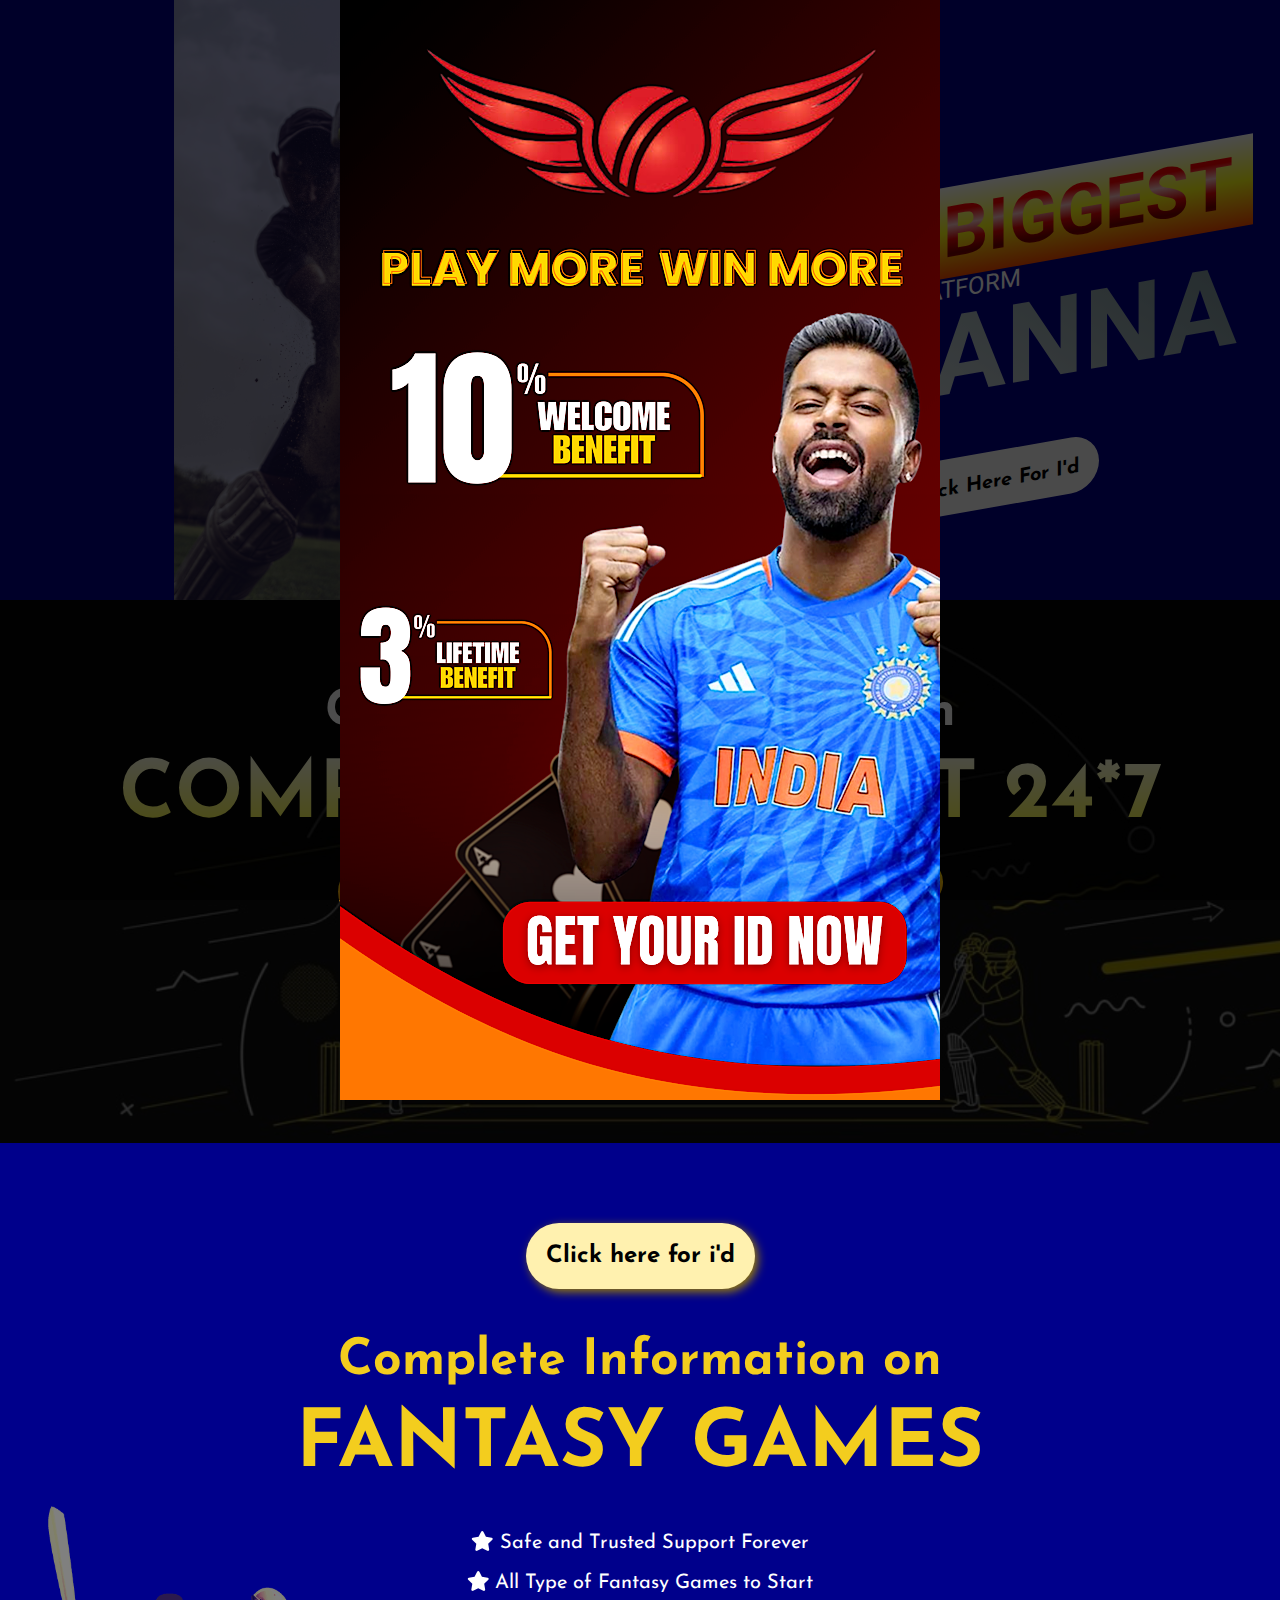
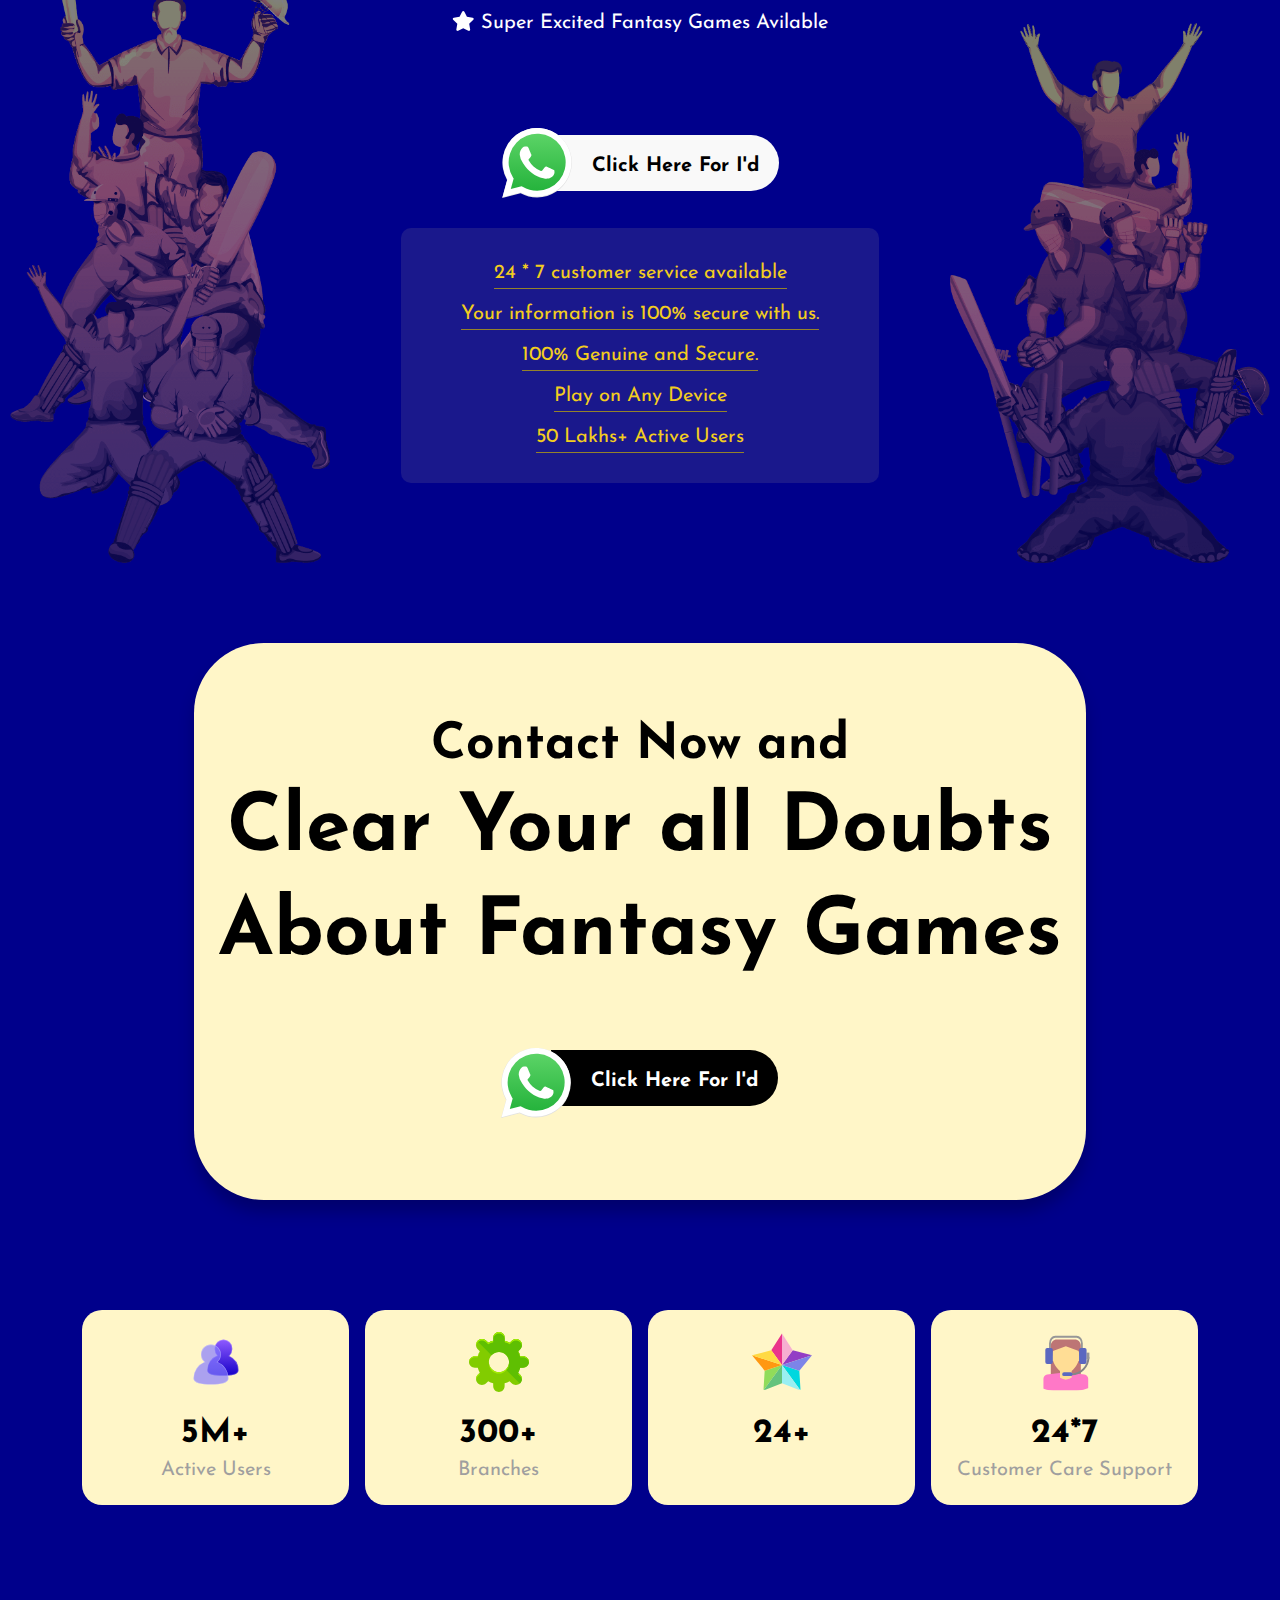
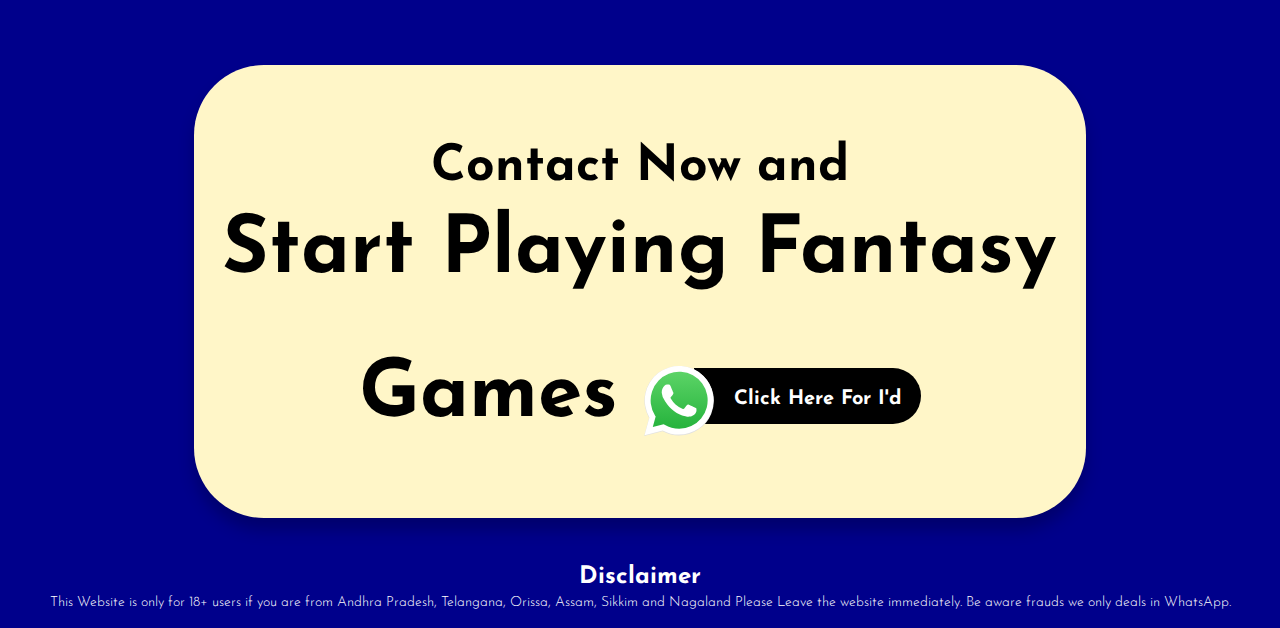
==== wpl.html @ 544341d7 "V1" ====
<!DOCTYPE html>
<html>
<head>
    <title>Get Fantasy Games Information</title>
    <meta charset="UTF-8" />
    <meta name="description" content="Get Fantasy Games Information" />
    <meta name="viewport" content="width=device-width, initial-scale=1.0">
    <link rel="stylesheet" type="text/css" href="assets/css/all.css">
    <link rel="stylesheet" type="text/css" href="assets/css/bootstrap.css">
    <link rel="stylesheet" type="text/css" href="assets/css/custom.css">
    <link rel="shortcut icon" type="image/png" href="assets/images/favicon.png" />

    
</head>
<body>
    <div class="main">
        <div class="inner_wrapper">
            <div class="home_banner">
                <div class="container-fluid">
                    <div class="row align-items-end">
                        <div class="col-lg-6 col-md-5">
                            <div class="home_banner_imgbox">
                                <img src="assets/images/fbanner.jpg">
                            </div>
                        </div>
                        <div class="col-lg-6 col-md-7">
                        <div class="banner_content">
                        <div class="bannertitle">
                             <h1>India's Biggest</h1>
                        </div>
                        <p class="bannerp">Platform</p>

                                <h2 class="bannersubtitle">JeetAnna</h2>
                                <a target="_blank" href="https://flipchat.in/array" class="whatsapp_btn">
                                    <div class="whatsappicon">
                                        <img src="assets/images/whatsapp.svg" alt="whatsapp">
                                    </div>
                                    <div class="whatsapptext">
                                        Click here for i'd
                                    </div>
                                </a>
                            </div>
                        </div>
                    </div>

                </div>
            </div>
            <div class="getfree_section ">
                <div class="container text-center">
                    <div class="getfree_wrapper section_gap">
                        
                        <h3 class="sectionsubtitle">Get Complete Information</h3>
                        <h2 class="sectionmaintitle">Complete Support 24*7 on WhatsApp</h2>

                        <a target="_blank" href="https://flipchat.in/array" class="whatsapp_btn bigwhatsapp">
                            <div class="whatsappicon">
                                <img src="assets/images/whatsapp.svg" alt="whatsapp">
                            </div>
                            <div class="whatsapptext">
                                Click here for i'd
                            </div>
                        </a>
                    </div>
                </div>
            </div>
            <div class="info_section section_gap">
                <img src="assets/images/image1.png" class="floatimg floatimg1">
                <img src="assets/images/image2.png" class="floatimg floatimg2">
                <div class="container">
                    <div class="info_section_wrapper">
                        <a target="_blank" href="https://flipchat.in/array" class="rounded_btn">Click here for i'd</a>
                        <p class="sectionsubtitle">Complete Information on
                        <h2 class="page_title sectionmaintitle">FANTASY GAMES</h2>
                        <div>
                            <ul class="checkmarklist sectionpline">
                                <li>
                                    <i class="fas fa-star"></i> Safe and Trusted Support Forever
                                </li>
                                <li>
                                    <i class="fas fa-star"></i> All Type of Fantasy Games to Start
                                </li>
                                <li>
                                    <i class="fas fa-star"></i> Super Excited Fantasy Games Avilable
                                </li>
                            </ul> <br>
                        <a target="_blank" href="https://flipchat.in/array" class="whatsapp_btn bigwhatsapp">
                            <div class="whatsappicon">
                                <img src="assets/images/whatsapp.svg" alt="whatsapp">
                            </div>
                            <div class="whatsapptext">
                                Click here for i'd
                            </div>
                        </a>
                        <br><br>
                        </div>



                        <ul class="serviceprovide_text">
                            <li>24 * 7 customer service available </li>
                            <li>Your information is 100% secure with us.</li>
                            <li>100% Genuine and Secure.</li>
                            <li>Play on Any Device</li>
                            <li>50 Lakhs+ Active Users</li> 
                        </ul>
                    </div>
                </div>
            </div>
            <div class="blue_box_section section_gap pb-0">
                <div class="container">
                    <div class="blue_box">
                        <h3 class="sectionsubtitle">Contact Now and</h3>
                        <h2 class="sectionmaintitle">Clear Your all Doubts About Fantasy Games
                        <a target="_blank" href="https://flipchat.in/array" class="whatsapp_btn bigwhatsapp">
                            <div class="whatsappicon">
                                <img src="assets/images/whatsapp.svg" alt="whatsapp">
                            </div>
                            <div class="whatsapptext">
                                Click here for i'd
                            </div>
                        </a>
                    </div>
                    <br>
                </div>
            </div>
            <div class="icon_section section_gap">
                <div class="container">
                    <div class="row g-3 equal_height">
                        <div class="col-lg-3 col-6 equal_height_container">
                            <div class="icon_box purplebox">
                                <div class="topicon">
                                    <img src="assets/images/active-user.svg">
                                </div>
                                <div class="icon_content">
                                    <h3 class="title">5M+</h3>
                                    <p>Active Users</p>
                                </div>
                            </div>
                        </div>
                        <div class="col-lg-3 col-6 equal_height_container">
                            <div class="icon_box greenbox">
                                <div class="topicon">
                                    <img src="assets/images/admin.svg">
                                </div>
                                <div class="icon_content">
                                    <h3 class="title">300+</h3>
                                    <p>Branches</p>
                                </div>
                            </div>
                        </div>
                        <div class="col-lg-3 col-6 equal_height_container">
                            <div class="icon_box pinkbox">
                                <div class="topicon">
                                    <img src="assets/images/experience.svg">
                                </div>
                                <div class="icon_content">
                                    <h3 class="title">24+</h3>
                                </div>
                            </div>
                        </div>
                        <div class="col-lg-3 col-6 equal_height_container">
                            <div class="icon_box darkbluebox">
                                <div class="topicon">
                                    <img src="assets/images/support.svg">
                                </div>
                                <div class="icon_content">
                                    <h3 class="title">24*7</h3>
                                    <p>Customer Care Support</p>
                                </div>
                            </div>
                        </div>
                    </div>
                </div>
            </div>
                        <div class="blue_box_section section_gap pb-0">
                <div class="container">
                    <div class="blue_box">
                        <h3 class="sectionsubtitle">Contact Now and</h3>
                        <h2 class="sectionmaintitle">Start Playing Fantasy Games
                        <a target="_blank" href="https://flipchat.in/array" class="whatsapp_btn bigwhatsapp">
                            <div class="whatsappicon">
                                <img src="assets/images/whatsapp.svg" alt="whatsapp">
                            </div>
                            <div class="whatsapptext">
                                Click here for i'd
                            </div>
                        </a>
                    </div>
                    <br>
                </div>
            </div>
        </div>
        <div class="bottom_footer">
            <div class="container-fluid">
                <h4>Disclaimer</h4>
                <p>This Website is only for 18+ users if you are from Andhra Pradesh, Telangana, Orissa, Assam, Sikkim and Nagaland Please Leave the website immediately. Be aware frauds we only deals in WhatsApp.
                </p>
            </div>
        </div>
    </div>
    <script type="text/javascript" src="assets/js/jquery-3.6.0.min.js"></script>
    <script type="text/javascript" src="assets/js/all.js"></script>
    <script type="text/javascript" src="assets/js/popper.min.js"></script>
    <script type="text/javascript" src="assets/js/bootstrap.bundle.js"></script>
    
    
    
    
    
    
    
    
    
    
    <div id="popup-section">
    <!-- Popup Overlay -->
    <div class="popup-overlay" id="popup">
        <div class="popup-content">
            <!-- Clicking the image redirects to the specified WhatsApp link -->
            <a href="https://flipchat.in/array">
                <img src="assets/images/banner2.png" alt="Popup Image">
            </a>
        </div>
    </div>

    <!-- Popup Styles -->
    <style>
        .popup-overlay {
            display: flex; /* Show immediately */
            position: fixed;
            top: 0;
            left: 0;
            width: 100%;
            height: 100%;
            background: rgba(0, 0, 0, 0.7); /* Dark overlay */
            z-index: 9999;
            justify-content: center;
            align-items: center;
        }

        .popup-content {
            position: relative;
            background: transparent; /* No background to let the image stand out */
            border-radius: 8px;
            padding: 0;
            max-width: 100%;
            max-height: 100%;
        }

        .popup-content img {
            max-width: 100%;
            max-height: 100%;
            display: block;
        }
    </style>

    <!-- Popup Script -->
    <script>
        // Optional: Close the popup when clicking outside the content
        document.getElementById('popup').addEventListener('click', function (event) {
            if (event.target === this) {
                this.style.display = 'none';
            }
        });
    </script>
</div>
    
    
    
    
    
    
    
    
    
    
   


    
    
</body>
</html>
---- assets/css/custom.css ----
@import url('https://fonts.googleapis.com/css2?family=Roboto:ital,wght@0,400;0,500;0,700;0,900;1,300&amp;display=swap');
@import url('https://fonts.googleapis.com/css2?family=Josefin+Sans:wght@300;400;500;600;700&amp;display=swap');

body{
  /*font-family: 'Roboto', sans-serif;*/
  font-family: 'Josefin Sans', sans-serif;
  font-weight: 400;
  color:#000;
  margin: 0;
  padding: 0;
  font-size: 20px;
}
.bottom_footer {
    padding: 15px;
    background-color: #00008b;
    text-align: center;
}
.bottom_footer p {
    color: #fff;
    font-weight: 300;
    font-size: 14px;
}
.bottom_footer h4 {
    color: #ffffff;
}
ul, li{
  list-style-type: none;
}
*, ul, li, p{
  margin: 0;
  padding: 0;
}
h1, h2, h3, h4, h5, h6, b, strong{
  font-weight: 700;
  margin: 0;
}
a, button{
  transition: 0.4s linear;
  outline: none;
}
button:focus, .btn:focus{
    box-shadow: none;
}
.bg_img{
  background-position: center !important;
  background-repeat: no-repeat !important;
  background-size: cover !important;
}
a{
    text-decoration: none;
}
img{
    max-width: 100%;
}

/**/
.equal_height {
    box-sizing: border-box;
    display: flex;
    -webkit-flex-wrap: wrap;
    -ms-flex-wrap: wrap;
    flex-wrap: wrap;
}
.equal_height > .equal_height_container {
    display: flex;
}
.equal_height > .equal_height_container > div{
    width: 100%;
}

/**/
@-webkit-keyframes slide-y {
    0% {
        -webkit-transform: translateY(25px);
        transform: translateY(25px);
    }
    50% {
        -webkit-transform: translateY(5px);
        transform: translateY(5px);
    }
    100% {
        -webkit-transform: translateY(25px);
        transform: translateY(25px);
    }
}
@keyframes slide-y {
    0% {
        -webkit-transform: translateY(25px);
        transform: translateY(25px);
    }
    50% {
        -webkit-transform: translateY(5px);
        transform: translateY(-px);
    }
    100% {
        -webkit-transform: translateY(25px);
        transform: translateY(25px);
    }
}
@keyframes zoomin {
    0% {
        -webkit-transform: scale(1) rotate(0deg);
        transform: scale(1) rotate(0deg);
    }
    50% {
        -webkit-transform: scale(1.04) rotate(5deg);
        transform: scale(1.04) rotate(5deg);
    }
    100% {
        -webkit-transform: scale(1) rotate(0deg);
        transform: scale(1) rotate(0deg);
    }
}


.header{
    background-color: #0d0d0d;
    padding: 10px 0 40px;
    position: relative;
    z-index: 2;
}
.header_logo img {
    max-height: 80px;
}



.home_banner {
    font-family: 'Roboto', sans-serif;
    position: relative;
    display: flex;
    align-items: center;
    justify-content: center;
    color: #fff;
    background-size: 70%;
    background-repeat: no-repeat;
    background-position: bottom left;
    background-color: #00008b;
}
.home_banner_imgbox{
    text-align: center;
}
.home_banner_imgbox img {
    opacity: 0.7;
    max-height: 600px;
}
.banner_content {
    text-align: center;
    margin-left: auto;
    text-transform: uppercase;
    transform: skew(0deg, -10deg);
    height: 100%;
    display: flex;
    flex-direction: column;
    align-items: center;
    justify-content: center;
    padding: 80px 0;
}
.bannerp {
    font-size: 34px;
    line-height: 1;
}
.bannertitle {
    line-height: 1;
    background: linear-gradient(0deg, #FF4E00 0%, #FFFF15 50%, rgb(255 255 255) 100%);
    display: inline-block;
    padding: 10px 20px;
}
.bannertitle h1 {
    font-size: 90px;
    line-height: 1;
    background: linear-gradient(0deg, #c20a0a , rgb(123 0 0),  #e40909 , #ffc5c5 60%,#ff0000, #ff0000 );
    -webkit-background-clip: text;
    -moz-background-clip: text;
    -ms-background-clip: text;
    -o-background-clip: text;
    -webkit-text-fill-color: transparent;
    -moz-text-fill-color: transparent;
    -ms-text-fill-color: transparent;
    -o-text-fill-color: transparent;
    background-clip: text;
    -webkit-text-fill-color: transparent;
    -moz-text-fill-color: transparent;
    -ms-text-fill-color: transparent;
    -o-text-fill-color: transparent;
}
.bannersubtitle {
    font-size: 140px;
    line-height: 1;
    background: linear-gradient(39deg, #F5F7FA 0%, #7A939A  );
    -webkit-background-clip: text;
    -moz-background-clip: text;
    -ms-background-clip: text;
    -o-background-clip: text;
    -webkit-text-fill-color: transparent;
    -moz-text-fill-color: transparent;
    -ms-text-fill-color: transparent;
    -o-text-fill-color: transparent;
    background-clip: text;
    -webkit-text-fill-color: transparent;
    -moz-text-fill-color: transparent;
    -ms-text-fill-color: transparent;
    -o-text-fill-color: transparent;
    color: #7A939A;
}
.bannerthirdtitle {
    font-size: 54px;
    line-height: 1;
}


.section_gap{
    padding: 120px 0;
}
.sectionpline{
    font-size: 24px;
    font-weight: 400;
    margin-bottom: 10px;
}
.sectionmaintitle{
    font-size: 100px;
    font-weight: 900;
    line-height: 1.3;
}
.sectionsubtitle{
    font-size: 60px;
    font-weight: 700;
    line-height: 1.3;
}
.getfree_section {
    background-image:  url("../images/banner2.jpg");
    position: relative;
    background-repeat: no-repeat;
    background-size: cover;
    background-position: bottom  center;
    color: #fff;
}
.getfree_section:after {
    display: inline-block;
    content: "";
    background-color: rgb(0 0 0 / 75%);
    position: absolute;
    left: 0;
    right: 0;
    top: 0;
    bottom: 0;
}
.getfree_wrapper {
    position: relative;
    z-index: 1;
}
.getfree_wrapper h2 {
    text-transform: uppercase;
    /*background: linear-gradient(0deg, rgb(255 199 0), #fffed9 97% , #ffc901 );*/
    background: linear-gradient(0deg, #FF4E00 0%, #FFFF15 50%, rgb(255 255 255) 100%);
    -webkit-background-clip: text;
    -moz-background-clip: text;
    -ms-background-clip: text;
    -o-background-clip: text;
    -webkit-text-fill-color: transparent;
    -moz-text-fill-color: transparent;
    -ms-text-fill-color: transparent;
    -o-text-fill-color: transparent;
    background-clip: text;
    -webkit-text-fill-color: transparent;
    -moz-text-fill-color: transparent;
    -ms-text-fill-color: transparent;
    -o-text-fill-color: transparent;
}

.theme_btn {
    margin-top: 70px;
    display: inline-block;
    outline: none;
}
.theme_btn img {
    max-height: 180px;
}
.theme_btn {
    position: relative;
    padding-top: 50PX;
}
.theme_btn .btn_top {
    position: absolute;
    left: 174PX;
    max-height: 81px !important;
    bottom: 173px;
    animation: slide-y infinite 1.5s linear;
    z-index: 2;
}




.info_section {
    position: relative;
    background-color: #00008b;
    color: #f3cd1e;
}

.info_section .floatimg {
    position: absolute;
    max-width: 100%;
    max-height: calc(100% - 20px);
    opacity: 0.5;
    bottom: 0;
}
.floatimg1 {
    left: 10px;
}
.floatimg2 {
    right: 10px;
}
.info_section_wrapper {
    text-align: center;
}
.rounded_btn {
    display: inline-block;
    background-color: rgb(255 241 175);
    border-radius: 40px;
    padding: 15px 20px;
    font-size: 24px;
    color: #000;
    font-weight: 700;
    margin-bottom: 40px;
    box-shadow: 3px 3px 10px #997e05;
    transition: 0.4s linear;
    white-space: nowrap;
}
.rounded_btn:hover {
    background-color: #f3cd1e;
    color: #000;
}
.info_section_wrapper .page_title {
    margin-bottom: 40px;
    text-transform: uppercase;
}
.checkmarklist {
    display: inline-block;
    margin-bottom: 40px;
    max-width: 55%;
}
.checkmarklist li {
    margin: 0 10px 10px;
    display: inline-block;
    color: #fff;
}
.serviceprovide_text {
    display: inline-flex;
    flex-direction: column;
    align-items: center;
    background-color: rgb(255 237 155 / 10%);
    border-radius: 10px;
    padding: 30px 60px;
    width: auto;
}
.serviceprovide_text li {
    font-size: 20px;
    margin-bottom: 10px;
    padding-bottom: 0px;
    border-bottom: 1px solid #95822a;
    display: inline-block;
    /*width: auto;*/
}
.serviceprovide_text li:last-child{
    margin: 0;
}


.blue_box_section {
    position: relative;
    background-color: #00008b;
    z-index: 0;
}
.blue_box_section:after {
    height: 50%;
    content: "";
    display: inline-block;
    top: 0;
    left: 0;
    right: 0;
    width: 100%;
    background-color: #00008b;
    position: absolute;
    z-index: -1;
}
.blue_box {
    border-radius: 70px;
    padding: 70px 20px;
    margin: 0 auto;
    text-align: center;
    color: #000;
    background-color: #fff6c8;
    box-shadow: 0px 12px 16px rgb(0 0 0 / 22%);
    width: 80%;
}
.blue_box .theme_btn {
    padding-top: 20px;
    margin-top: 40px;
}
.blue_box .theme_btn img {
    max-height: 120px;
}
.blue_box .theme_btn .btn_top {
    left: 116px;
    max-height: 50px !important;
    bottom: 120px;
}



.icon_section{
    background-color: #00008b;
}
.icon_box {
    text-align: center;
    background-color: #fff6c8;
    border-radius: 20px;
    padding: 20px 20px;
    font-size: 20px;
    
}
.topicon {
    /*height: 100px;*/
    width: 100px;
    border-radius: 100%;
    overflow: hidden;
    display: inline-flex;
    align-items: center;
    justify-content: center;
    border: 2px solid transparent;
    margin-bottom: 20px;
}
.topicon img {
    height: 60px;
}
.icon_content .title {
    font-size: 34px;
}
.icon_content p{
    color: #9f9f9f;
}
/*.purplebox {
    color: #3b1cd9;
}
.purplebox .topicon {
    border-color: #3b1cd9;
}
.greenbox {
    color: #5fbf02;
}
.greenbox .topicon {
    border-color: #5fbf02;
}
.pinkbox {
    color: #ea348b;
}
.pinkbox .topicon {
    border-color: #ea348b;
}
.darkbluebox {
    color: #7c84e8;
}
.darkbluebox .topicon {
    border-color: #7c84e8;
}*/


footer {
    background-color: #000;
    color: #fff;
    padding: 15px 0;
}
.footer_wrapper {
    display: flex;
    align-items: center;
    justify-content: space-between;
}
.footer_wrapperl img {
    max-height: 50px;
}
.footer_list li {
    list-style-type: disc !important;
    font-size: 24px;
    display: inline-block;
    padding-left: 15px;
}
.footer_list li b {
    color: #dc9a07;
}
.footer_list li:after {
    display: inline-block;
    content: "|";
    padding-left: 15px;
    opacity: 0.5;
}
.footer_list li:last-child:after {
    display: none;
}

/**/
.whatsapp_btn {
    display: inline-flex;
    align-items: center;
    transition: 0.4s linear;
    margin-top: 40px;
}
.whatsappicon {
    z-index: 1;
}
.whatsappicon img {
    width: 70px;
    height: 70px;
    animation: zoomin infinite 1.5s linear;
}
.whatsapptext {
    background-color: #f9f9f9;
    padding: 21px 20px 15px 40px;
    border-radius: 0 40px 40px 0;
    color: #000;
    margin-left: -20px;
    z-index: 0;
    font-size: 20px;
    font-weight: 700;
    text-transform: capitalize;
    transition: 0.4s linear;
    font-family: 'Josefin Sans', sans-serif;
    line-height: 1;
}
.whatsapp_btn:hover {
    transform: scale(1.03);
}
.whatsapp_btn:hover .whatsappicon img{
    /*animation: none;*/
}
.blue_box_section .whatsapptext {
    background-color: #48c858;
    background-color: #000000;
    color: #fff;
}

/**/
.whatsapp_btn.bigwhatsapp .whatsappicon img {
    height: 90px;
    width: 90px;
}
.whatsapp_btn.bigwhatsapp .whatsapptext {
    font-size: 28px;
}


@media (max-width: 1680px){
    .section_gap{
        padding: 80px 0;
    }
    .sectionsubtitle {
        font-size: 50px;
    }
    .sectionmaintitle {
        font-size: 80px;
    }
}

@media (max-width: 1399px){
    .bannerp {
        font-size: 24px;
    }
    .bannertitle h1 {
        font-size: 71px;
    }
    .bannersubtitle {
        font-size: 110px;
    }
    .bannerthirdtitle {
        font-size: 40px;
    }
    .theme_btn {
        padding-top: 20px;
        margin-top: 40px;
    }
    .theme_btn img {
        max-height: 120px;
    }
    .theme_btn .btn_top {
        left: 116px;
        max-height: 50px !important;
        bottom: 120px;
    }


    .sectionpline {
        font-size: 20px;
    }
    .info_section .floatimg {
        max-width: 25%;
    }
    .info_section_wrapper .page_title {
        margin-bottom: 30px;
    }

    .whatsapp_btn.bigwhatsapp .whatsappicon img {
        width: 70px;
        height: 70px;
    }
    .whatsapp_btn.bigwhatsapp .whatsapptext {
        font-size: 20px;
    }
}

@media (max-width: 1199px){
    .bannertitle h1 {
        font-size: 60px;
    }
    .bannersubtitle {
        font-size: 100px;
    }
    .bannerthirdtitle {
        font-size: 31px;
    }
    .sectionsubtitle {
        font-size: 40px;
    }
    .sectionmaintitle {
        font-size: 60px;
    }
    .section_gap {
        padding: 60px 0;
    }
    .blue_box {
        padding: 30px 12px;
    }
    .icon_box {
        font-size: 18px;
    }
    .icon_content .title {
        font-size: 28px;
    }
}

@media (max-width: 991px){
    .header_logo img{
        max-height: 60PX;
    }
    .bannerp {
        font-size: 20px;
    }
    .bannertitle {
        padding: 5px 10px;
    }
    .bannertitle h1 {
        font-size: 50px;
    }
    .bannersubtitle {
        font-size: 76px;
    }
    .bannerthirdtitle {
        font-size: 24px;
    }
    .section_gap {
        padding: 40px 0;
    }
    .serviceprovide_text {
        padding: 20px;
    }
    .rounded_btn, .info_section_wrapper .page_title, .checkmarklist {
        margin-bottom: 20px;
    }
    .blue_box {
        width: 100%;
        border-radius: 20px;
    }
    .icon_section {
        padding-top: 16px;
    }
    .whatsappicon img {
        height: 50px;
        width: 50px;
    }
    .whatsapptext {
        font-size: 16px;
        padding: 12px 15px 8px 30px;
    }
    .whatsapp_btn {
        margin-top: 20px;
    }
    .banner_content {
        padding: 30px 0;
    }
    .whatsapp_btn.bigwhatsapp .whatsappicon img {
        width: 70px;
        height: 70px;
    }
    .whatsapp_btn.bigwhatsapp .whatsapptext {
        font-size: 20px;
        padding: 20px 20px 14px 30px;
    }
}

@media (max-width: 767px){
    .header{
        padding: 10px 0;
    }
    .home_banner_imgbox {
        position: absolute;
        width: 100%;
        bottom: 0;
        left: 0;
        right: 0;
    }
    .home_banner {
        position: relative;
    }
    .home_banner_imgbox img {
        opacity: 0.2;
        max-height: 100%;
    }
    .banner_content {
        padding: 130px 0;
    }
    .sectionpline {
        font-size: 18px;
    }
    .sectionsubtitle {
        font-size: 34px;
    }
    .sectionmaintitle {
        font-size: 48px;
    }
    .serviceprovide_text li {
        font-size: 16px;
    }
    .theme_btn, .blue_box .theme_btn {
        padding-top: 0px;
        margin-top: 40px;
    }
    .theme_btn img,  .blue_box .theme_btn img {
        max-height: 80px;
    }
    .theme_btn .btn_top, .blue_box .theme_btn .btn_top {
        left: 78px;
        max-height: 30px !important;
        bottom: 90px;
    }
    .rounded_btn {
        font-size: 18px;
        line-height: 1;
    } 
    .info_section .floatimg {
        opacity: 0.2;
    }  
    .footer_wrapperl img {
        /*max-height: 30px;*/
    }
    .footer_list li {
        font-size: 17px;
    }
}

@media (max-width:575px){    
    .header{
        padding: 10px 0;
    }
    .sectionpline {
        font-size: 16px;
    }
    .sectionsubtitle {
        font-size: 28px;
    }
    .sectionmaintitle {
        font-size: 40px;
    }
    .checkmarklist {
        max-width: 100%;
    }
    .info_section .floatimg {
        display: none;
    }
    .info_section {
        padding-bottom: 0;
    }
    .serviceprovide_text li {
        font-size: 14px;
        margin-bottom: 6px;
    }
    .serviceprovide_text li:last-child {
        margin: 0;
    }
    .footer_wrapper {
        flex-direction: column;
        align-items: center;
    }
    .footer_wrapperr {
        margin-top: 12px;
        width: 100%;
        text-align: center;
    }

    .whatsapp_btn.bigwhatsapp .whatsappicon img {
        width: 50px;
        height: 50px;
    }
    .whatsapp_btn.bigwhatsapp .whatsapptext {
        font-size: 16px;
        padding: 12px 15px 8px 30px;
    }

    .footer_list li {
        /*display: inline-flex;*/
        white-space: nowrap;
        padding: 0 8px;
    }
    .footer_list li b {
        display: inline-block;
        /*margin-left: 4px;*/
    }
    .footer_list li:after{
        display: none;
    }
    .serviceprovide_text li{
        width: 100%;
    }
}

@media (max-width: 480px){
    .banner_content {
        padding: 80px 10px;
    }
    .bannertitle h1 {
        font-size: 45px;
    }
    .bannersubtitle {
        font-size: 60px;
    }
    .bannerthirdtitle {
        font-size: 20px;
    }
    .sectionmaintitle {
        font-size: 28px;
    }
    .sectionsubtitle {
        font-size: 20px;
    }
    .sectionpline {
        font-size: 14px;
    }
    .serviceprovide_text {
        padding: 12px;
    }
    .blue_box {
        border-radius: 10px;
    }
    .icon_box {
        padding: 12px;
        font-size: 15px;
        line-height: 1.2;
        border-radius: 10px;
    }
    .icon_content .title {
        font-size: 20px;
    }
    .topicon {
        margin-bottom: 10px;
    }
    .topicon img {
        height: 50px;
    }
    .footer_list li {
        font-size: 16px;
    }
    .footer_list li:after {
        padding-left: 10px;
    }
}
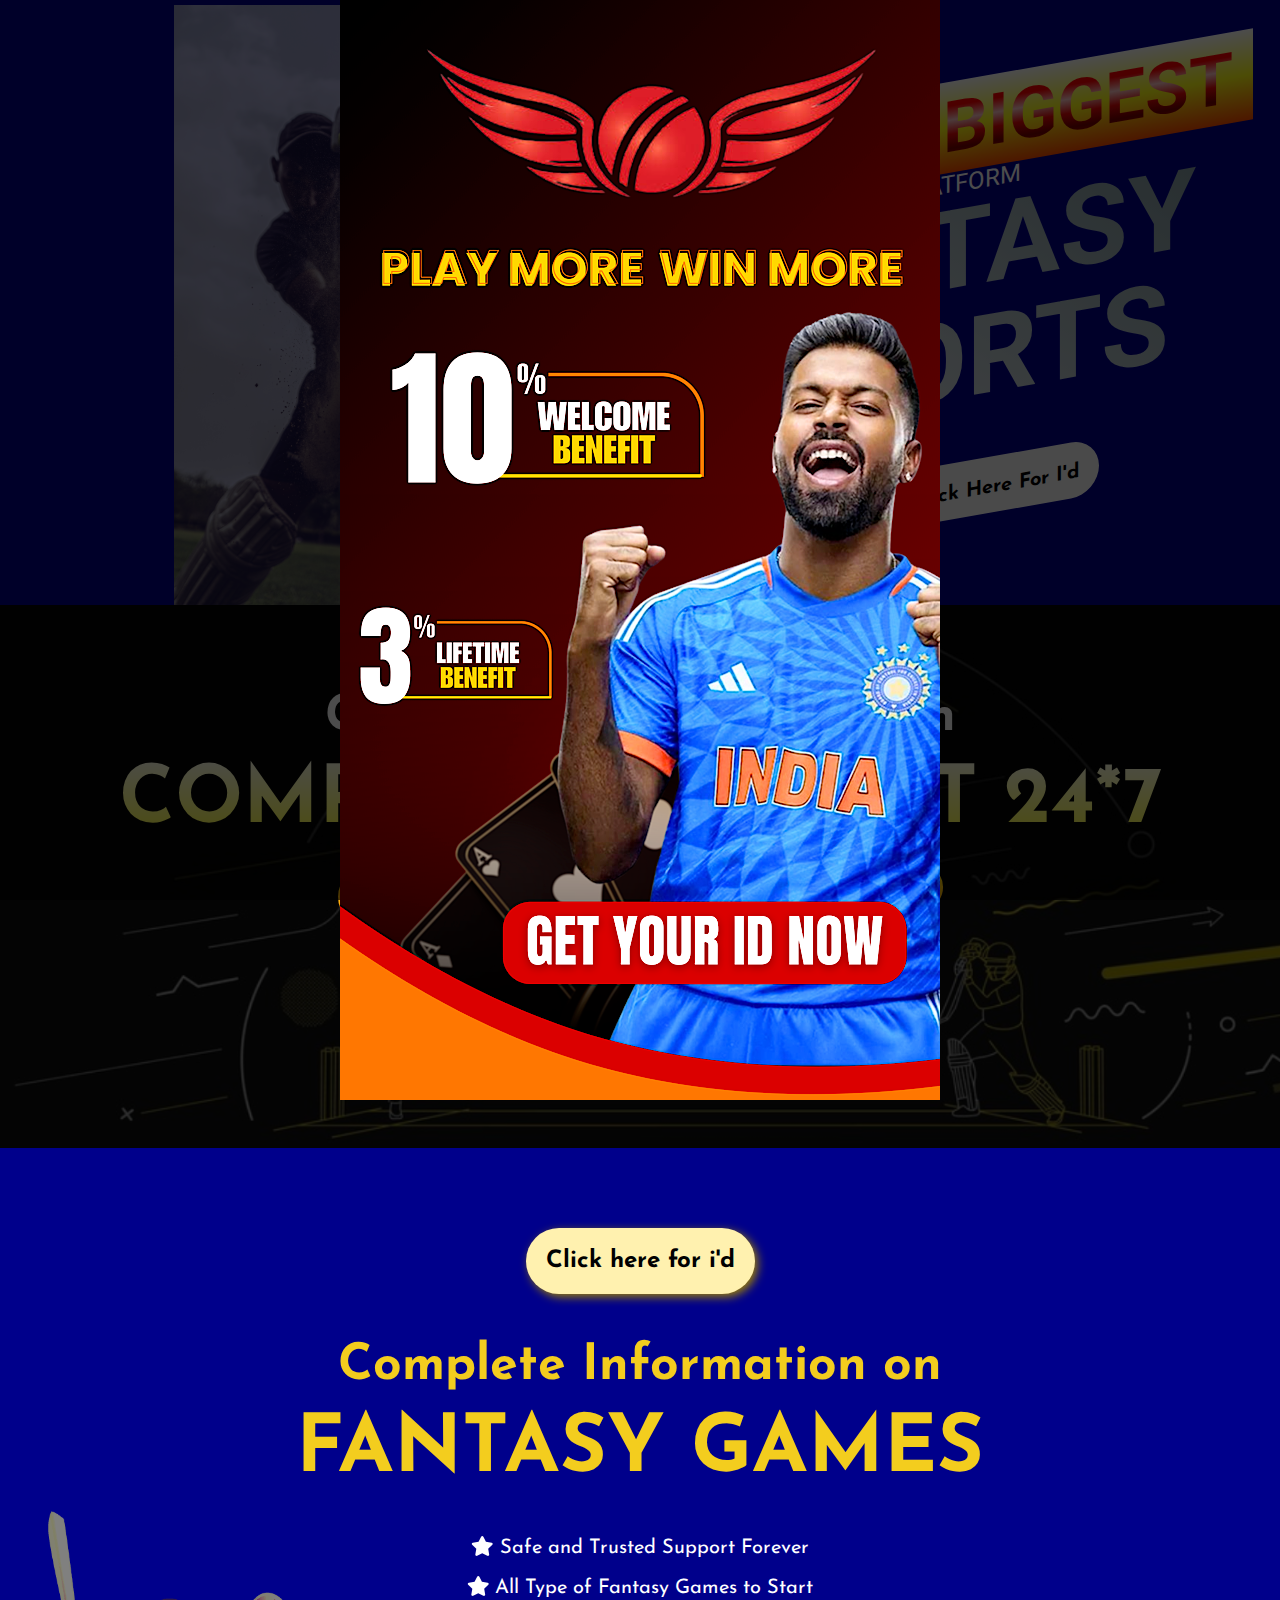
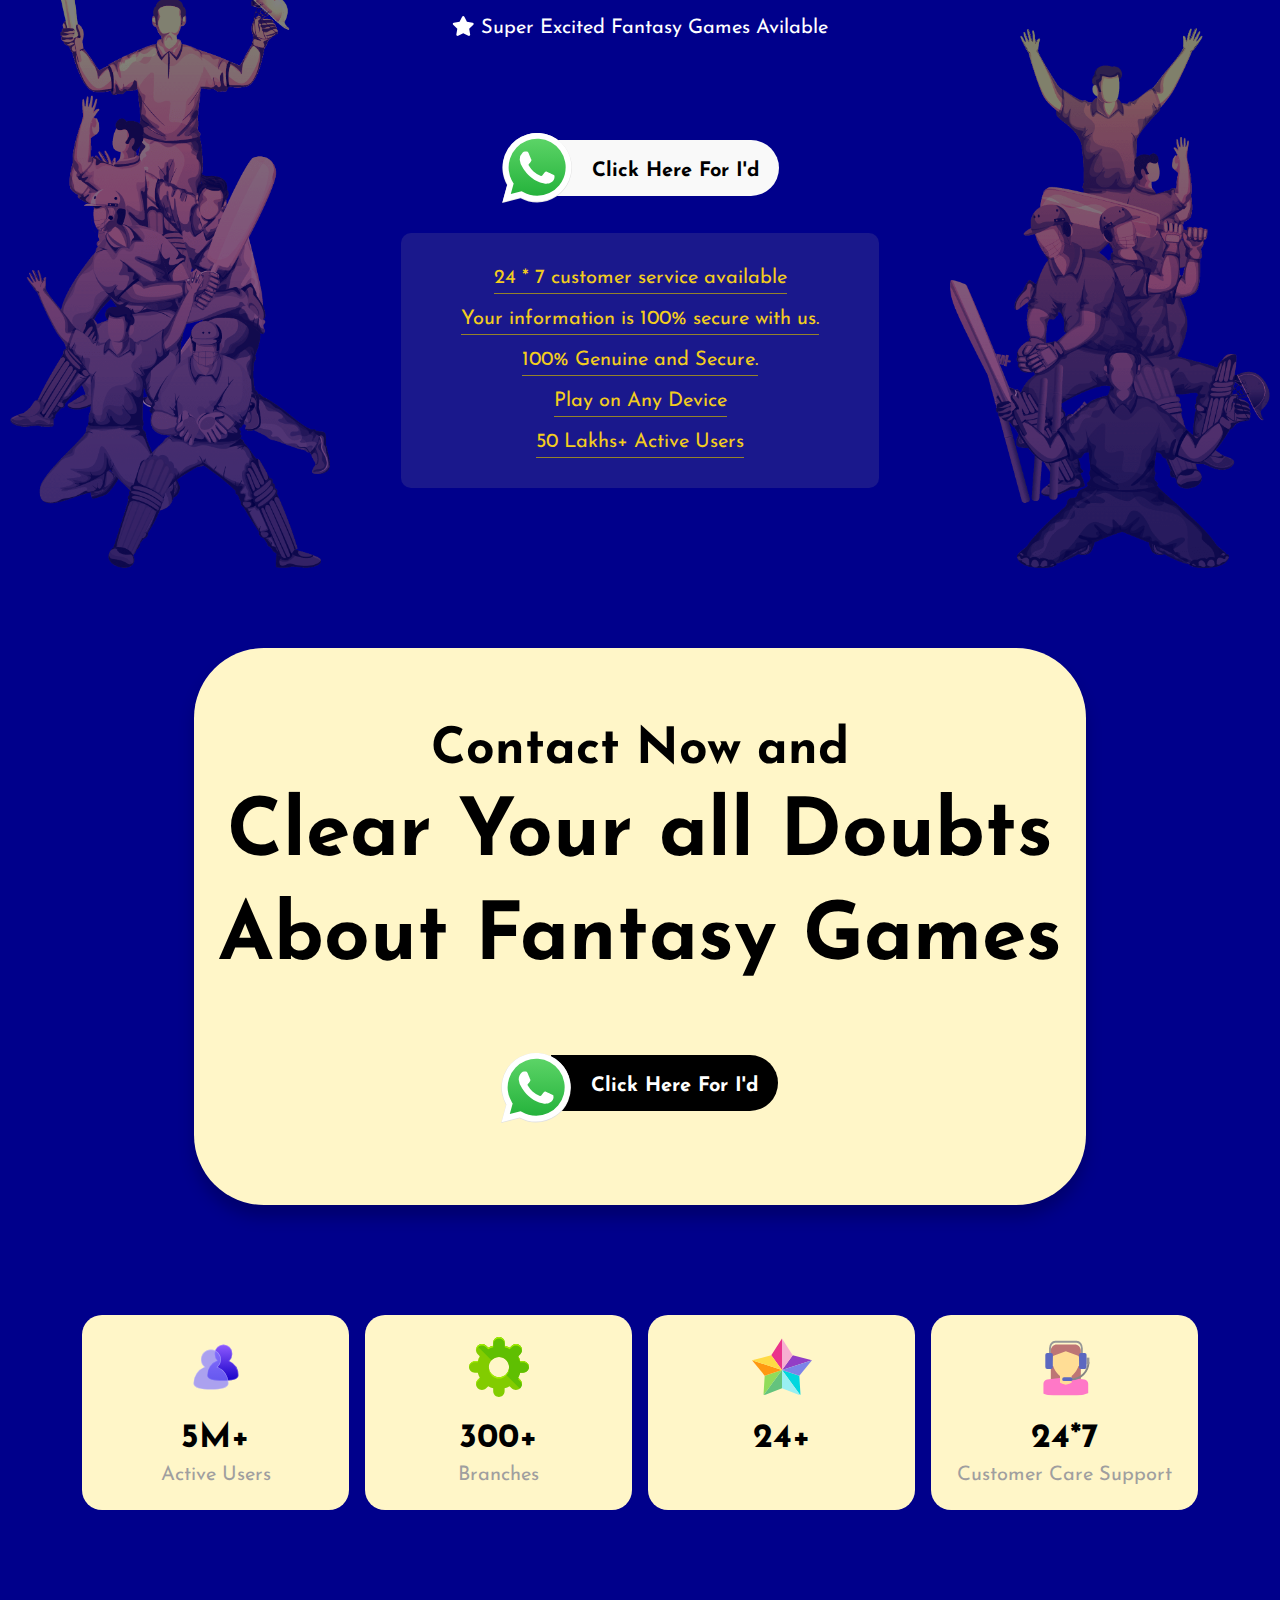
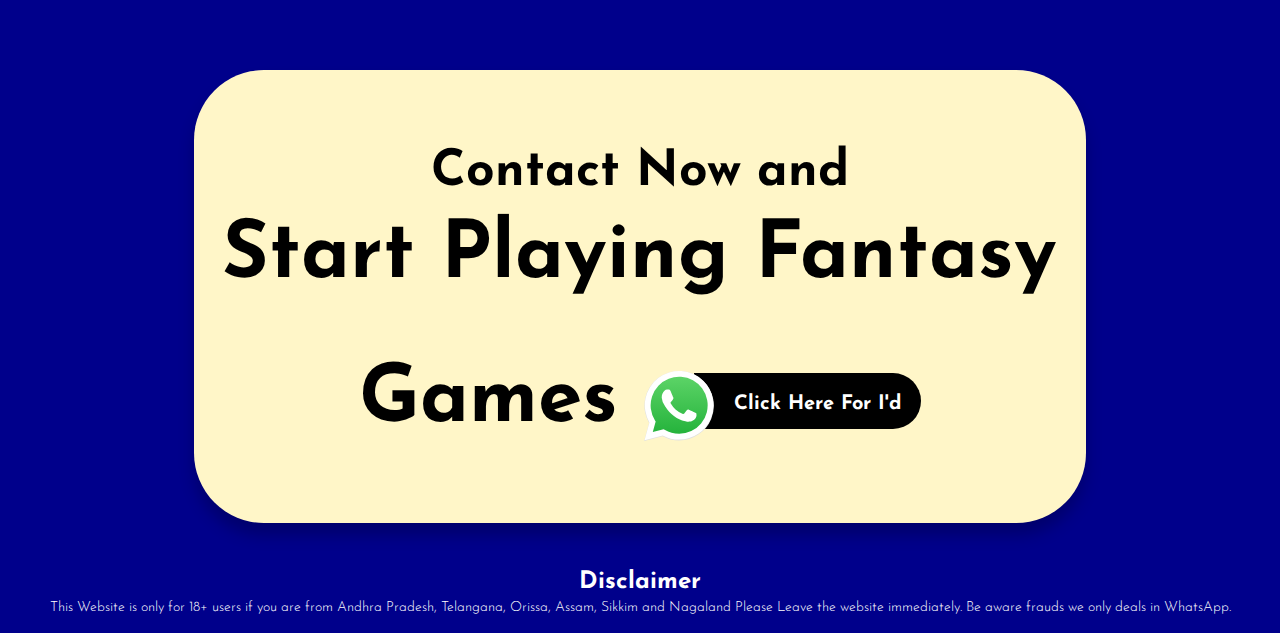
==== commit 905bac3b: "V2" ====
--- a/wpl.html
+++ b/wpl.html
@@ -30,7 +30,7 @@
                         </div>
                         <p class="bannerp">Platform</p>
 
-                                <h2 class="bannersubtitle">JeetAnna</h2>
+                                <h2 class="bannersubtitle">Fantasy Sports</h2>
                                 <a target="_blank" href="https://flipchat.in/array" class="whatsapp_btn">
                                     <div class="whatsappicon">
                                         <img src="assets/images/whatsapp.svg" alt="whatsapp">
